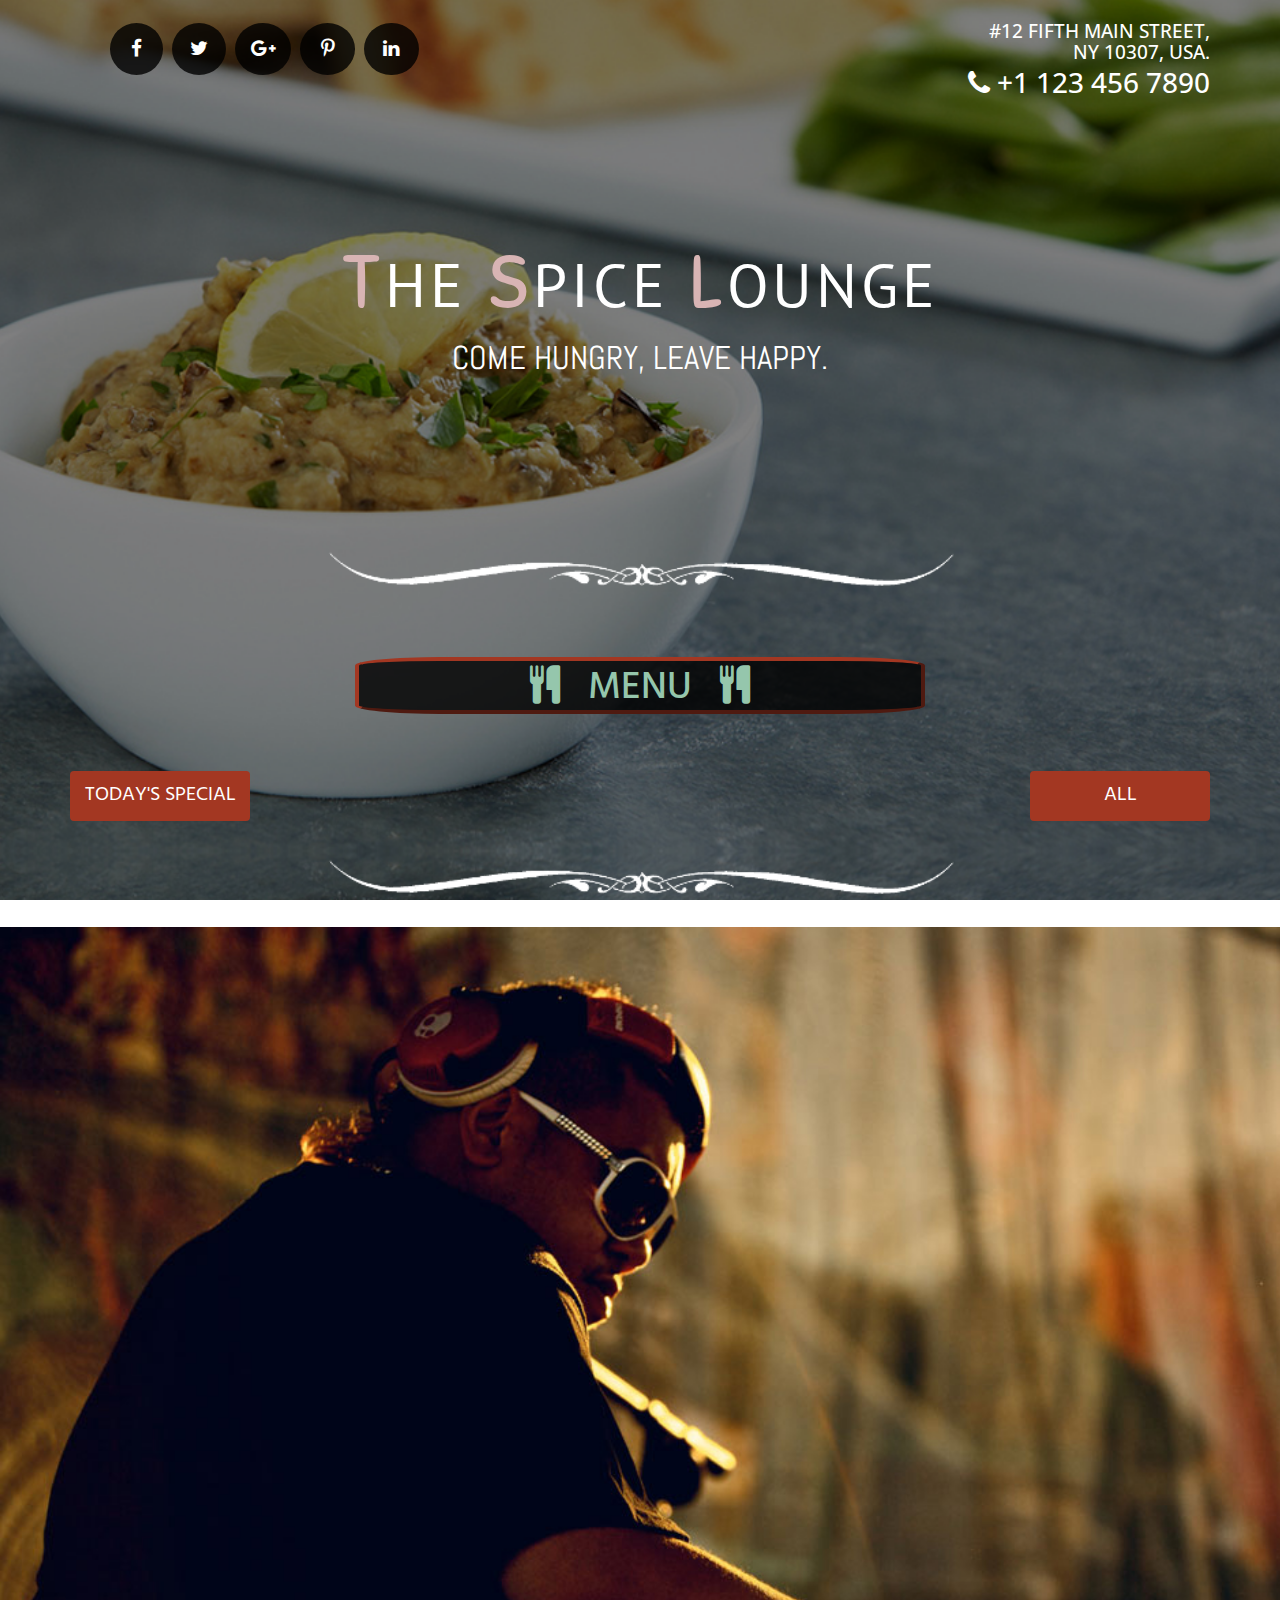
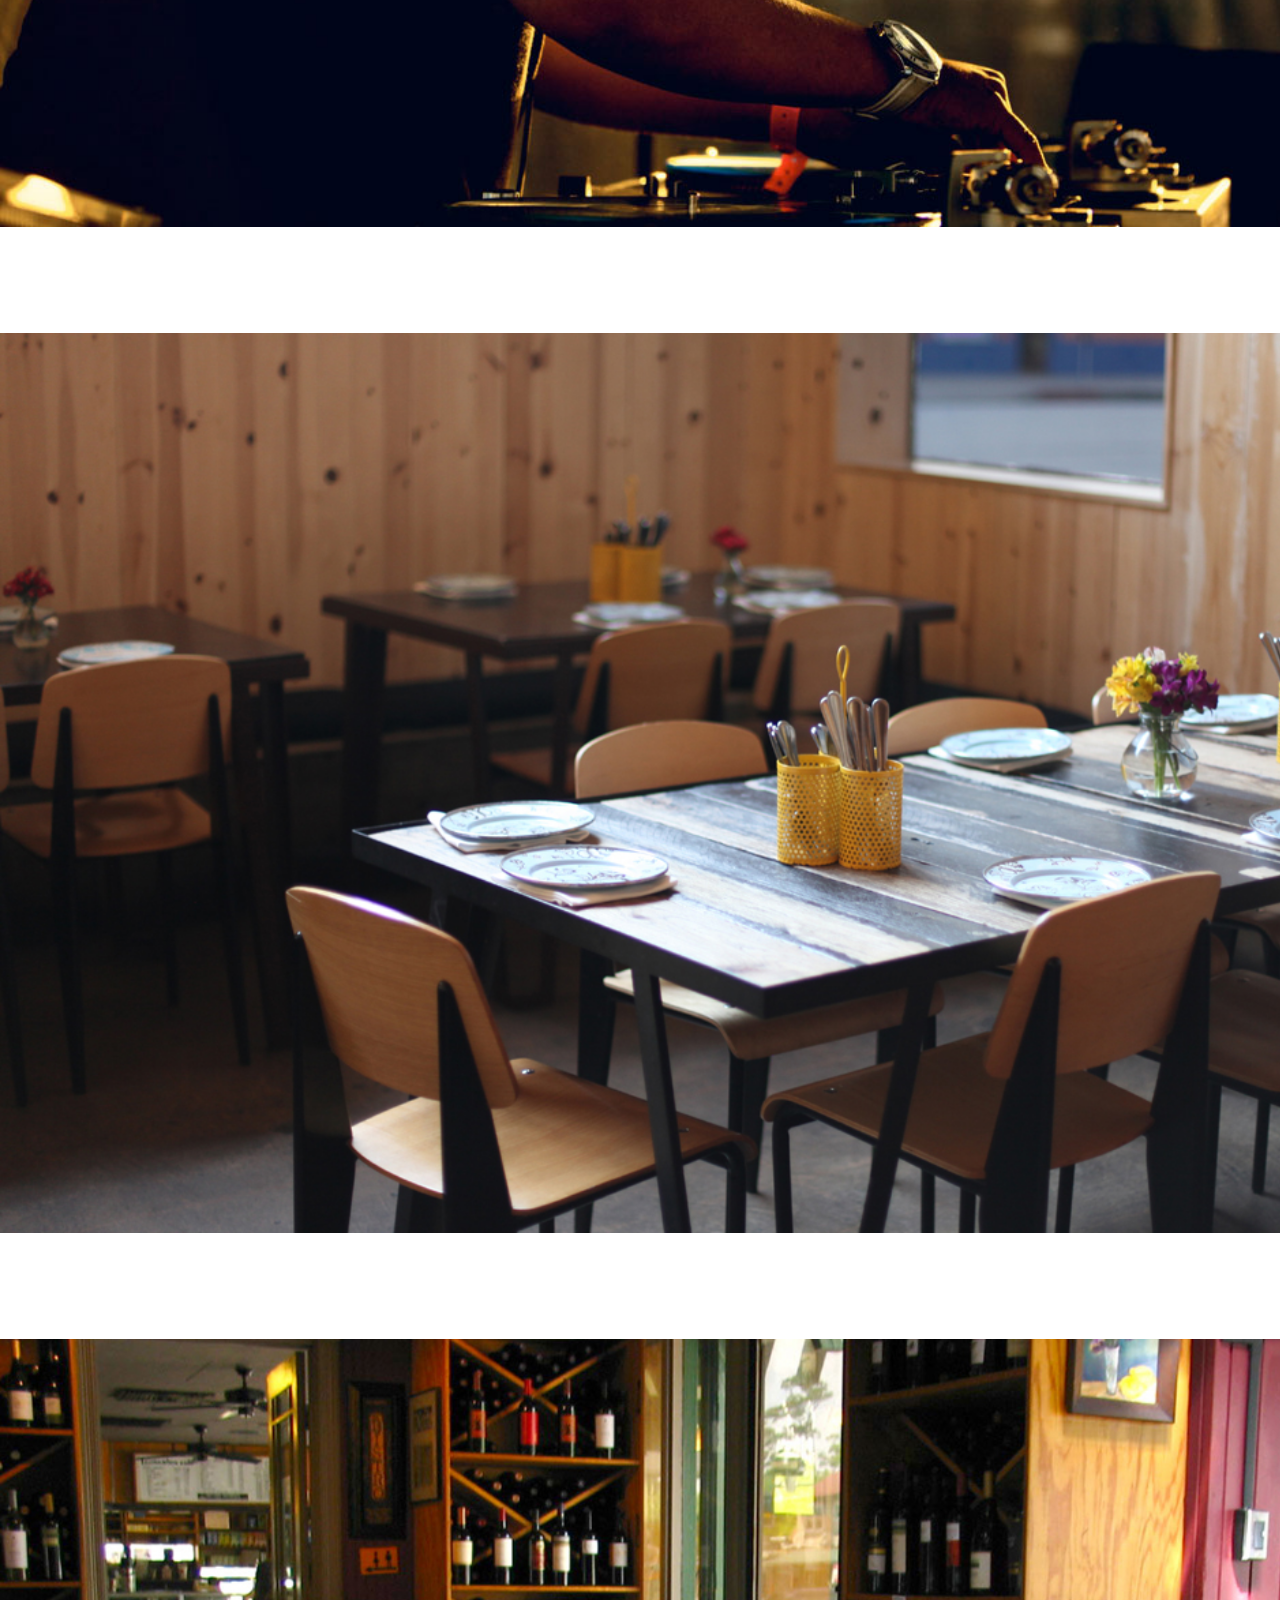
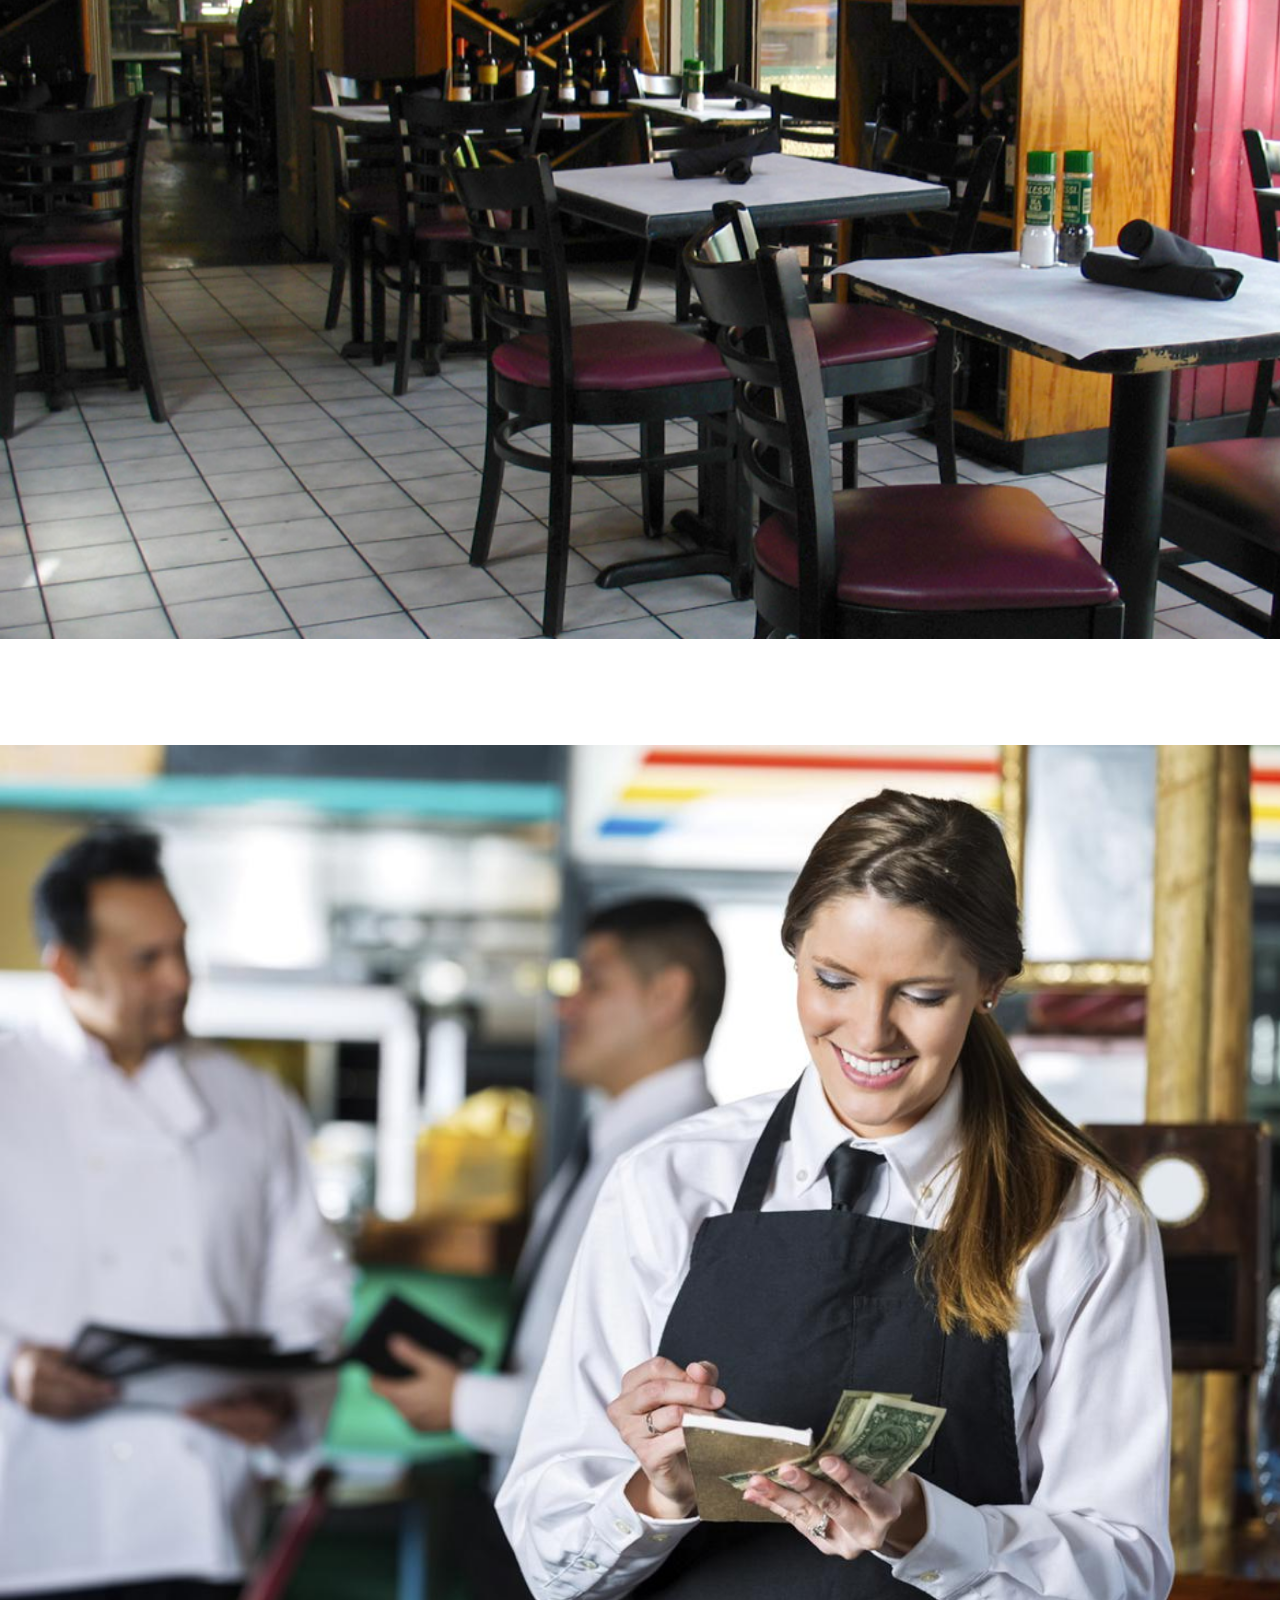
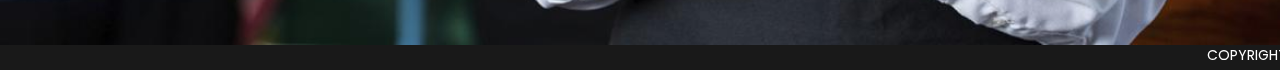
==== index.html @ 12ce43e0 "Final commit" ====
<!DOCTYPE html>
<html lang="en">
  <head>
    <meta charset="utf-8" />
    <meta http-equiv="X-UA-Compatible" content="IE=edge" />
    <meta name="viewport" content="width=device-width, initial-scale=1" />
    <!-- The above 3 meta tags *must* come first in the head; any other head content must come *after* these tags -->
    <title>The Spice Lounge</title>
    <link rel="icon" href="img/chili.png" />

    <!-- Bootstrap -->
    <link href="css/bootstrap.min.css" rel="stylesheet" />

    <link rel="stylesheet" href="css/animate.css" />

    <link
      rel="stylesheet"
      type="text/css"
      href="https://stackpath.bootstrapcdn.com/font-awesome/4.7.0/css/font-awesome.min.css"
    />

    <link rel="stylesheet" type="text/css" href="css/style.css" />

    <!-- HTML5 shim and Respond.js for IE8 support of HTML5 elements and media queries -->
    <!-- WARNING: Respond.js doesn't work if you view the page via file:// -->
    <!--[if lt IE 9]>
      <script src="https://oss.maxcdn.com/html5shiv/3.7.3/html5shiv.min.js"></script>
      <script src="https://oss.maxcdn.com/respond/1.4.2/respond.min.js"></script>
    <![endif]-->
  </head>
  <body>
    <div id="overlay">
      <div class="spinner"></div>
    </div>

    <section id="home">
      <div class="container">
        <div class="row">
          <div class="col-md-6 sl">
            <ul
              class="wow flipInY"
              data-wow-duration="2s"
              data-wow-delay="0.1s"
            >
              <li>
                <a href="" class="f"
                  ><i class="fa fa-facebook" aria-hidden="true"></i
                ></a>
              </li>
              <li>
                <a href="" class="f"
                  ><i class="fa fa-twitter" aria-hidden="true"></i
                ></a>
              </li>
              <li>
                <a href="" class="f"
                  ><i class="fa fa-google-plus" aria-hidden="true"></i
                ></a>
              </li>
              <li>
                <a href="" class="f"
                  ><i class="fa fa-pinterest-p" aria-hidden="true"></i
                ></a>
              </li>
              <li>
                <a href="" class="f"
                  ><i class="fa fa-linkedin" aria-hidden="true"></i
                ></a>
              </li>
            </ul>
          </div>
          <div
            class="col-md-6 text-right sr wow swing"
            data-wow-duration="2s"
            data-wow-delay="0s"
          >
            <h2>
              #12 FIFTH MAIN STREET,<br />
              NY 10307, USA.
            </h2>
            <h1>
              <i class="fa fa-phone" aria-hidden="true"></i>&nbsp;+1 123 456
              7890
            </h1>
          </div>
        </div>
        <div class="tit text-center">
          <h1
            class="wow pulse"
            data-wow-duration="3s"
            data-wow-delay="1s"
            data-wow-iteration="infinite"
          >
            <span>T</span>HE <span>S</span>PICE <span>L</span>OUNGE
          </h1>
          <h3
            class="wow slideInLeft"
            data-wow-duration="2s"
            data-wow-delay="0s"
          >
            COME HUNGRY, LEAVE HAPPY.
          </h3>
        </div>
      </div>

      <div class="nav1">
        <nav class="navbar navbar-default hidden-xs">
          <div class="container">
            <!-- Brand and toggle get grouped for better mobile display -->
            <div class="navbar-header">
              <button
                type="button"
                class="navbar-toggle collapsed"
                data-toggle="collapse"
                data-target="#bs-example-navbar-collapse-1"
                aria-expanded="false"
              >
                <span class="sr-only">Toggle navigation</span>
                <span class="icon-bar"></span>
                <span class="icon-bar"></span>
                <span class="icon-bar"></span>
              </button>
              <a class="navbar-brand" href="test.html"
                >THE <span>SPICE</span> LOUNGE</a
              >
            </div>

            <!-- Collect the nav links, forms, and other content for toggling -->
            <div
              class="collapse navbar-collapse"
              id="bs-example-navbar-collapse-1"
            >
              <ul class="nav navbar-nav navbar-right">
                <li>
                  <a href="#"><i class="fa fa-home" aria-hidden="true"></i></a>
                </li>
                <li><a href="#pb">Our Food</a></li>
                <li><a href="#events">News & Events</a></li>
                <li><a href="#private">Private Dining</a></li>
                <li><a href="#reserve">Reservation</a></li>
                <li><a href="./exhtml/tabout.html">About Us</a></li>
                <li><a href="#foot">Contact</a></li>
              </ul>
            </div>
            <!-- /.navbar-collapse -->
          </div>
          <!-- /.container-fluid -->
        </nav>
      </div>

      <div class="nav2">
        <nav class="navbar navbar-default hidden-md hidden-lg">
          <div class="container">
            <!-- Brand and toggle get grouped for better mobile display -->
            <div class="navbar-header">
              <a class="navbar-brand" href="#">THE <span>SPICE</span> LOUNGE</a>
            </div>

            <!-- Collect the nav links, forms, and other content for toggling -->
          </div>
          <!-- /.container-fluid -->
        </nav>
      </div>
    </section>

    <div id="pb">
      <img class="img-responsive" src="img/pagebreak.png" />
    </div>

    <section id="menu">
      <div class="container">
        <div class="title text-center">
          <h1>
            <i class="fa fa-cutlery" aria-hidden="true"></i>MENU<i
              class="fa fa-cutlery"
              aria-hidden="true"
            ></i>
          </h1>
        </div>
        <div class="row butto1 hidden-xs">
          <div class="col-md-6">
            <button
              class="btn to wow bounceIn"
              data-wow-duration="1s"
              data-wow-delay="0.3s"
            >
              TODAY'S SPECIAL
            </button>
          </div>
          <div class="col-md-6 text-right">
            <button
              class="btn all wow bounceIn"
              data-wow-duration="1s"
              data-wow-delay="0.5s"
            >
              ALL
            </button>
          </div>
        </div>
        <div class="row butto2 hidden-md hidden-lg">
          <div class="col-xs-6">
            <button class="btn to">TODAY'S SPECIAL</button>
          </div>
          <div class="col-xs-6 text-right">
            <button class="btn all">ALL</button>
          </div>
        </div>
        <div class="today">
          <div class="container">
            <div class="row">
              <div class="col-md-6 col-xs-12">
                <h3>APPETIZERS</h3>
                <div class="conte">
                  <div class="container-fluid">
                    <div class="row">
                      <div class="col-md-2 col-xs-1">
                        <div class="redgolo text-center">$18</div>
                      </div>
                      <div class="col-md-10 col-xs-11">
                        <div class="te">
                          <h4>POT STICKERS (6)</h4>
                          <p>
                            (fried dumplings filled with ground pork and
                            vegetables)
                          </p>
                        </div>
                      </div>
                      <div class="col-md-2 col-xs-1">
                        <div class="redgolo text-center">$20</div>
                      </div>
                      <div class="col-md-10 col-xs-11">
                        <div class="te">
                          <h4>SATAY</h4>
                          <p>
                            Choice of chicken or beef marinated in thai herbs
                            served with peanut sauce and cucumber salad.
                          </p>
                        </div>
                      </div>
                      <div class="col-md-2 col-xs-1">
                        <div class="redgolo text-center">$35</div>
                      </div>
                      <div class="col-md-10 col-xs-11">
                        <div class="te">
                          <h4>CURRY PUFF</h4>
                          <p>
                            Puff pastry stuffed with ground chicken, onion,
                            potatoes and curry powder with cucumber salad.
                          </p>
                        </div>
                      </div>
                    </div>
                  </div>
                </div>
              </div>
              <div class="col-md-6 col-xs-12">
                <h3>LUNCH & DINNER</h3>
                <div class="conte">
                  <div class="container-fluid">
                    <div class="row">
                      <div class="col-md-2 col-xs-1">
                        <div class="redgolo text-center">$18</div>
                      </div>
                      <div class="col-md-10 col-xs-11">
                        <div class="te">
                          <h4>TOM KHA GAI</h4>
                          <p>
                            Aromatic chicken soup rich with coconut milk and
                            flavored with galanga, kaffir lime leaves.
                          </p>
                        </div>
                      </div>
                      <div class="col-md-2 col-xs-1">
                        <div class="redgolo text-center">$25</div>
                      </div>
                      <div class="col-md-10 col-xs-11">
                        <div class="te">
                          <h4>STEAMED DUMPLING</h4>
                          <p>
                            Stuffed with shrimp, crabmeat, chicken, shitake
                            mushroom served with spicy soy sauce.
                          </p>
                        </div>
                      </div>
                      <div class="col-md-2 col-xs-1">
                        <div class="redgolo text-center">$30</div>
                      </div>
                      <div class="col-md-10 col-xs-11">
                        <div class="te">
                          <h4>SMOKED MAPLE</h4>
                          <p>
                            Two poached eggs, tomato sauce and three strips
                            bacon.
                          </p>
                        </div>
                      </div>
                    </div>
                  </div>
                </div>
              </div>
            </div>
          </div>
        </div>
        <div class="main">
          <div class="container">
            <div class="row">
              <div class="col-md-3 col-xs-6">
                <div class="box">
                  <img src="img/spring.jpg" class="img-circle" />
                  <h4>SPRING ROLL</h4>
                  <h5 class="text-right">$ 6.0</h5>
                  <p>
                    Crispy fried rolls stuffed with shrimp and glass noodles.
                  </p>
                </div>
              </div>
              <div class="col-md-3 col-xs-6">
                <div class="box">
                  <img src="img/satay.jpg" class="img-circle" />
                  <h4>SATAY</h4>
                  <h5 class="text-right">$ 7.0</h5>
                  <p>
                    Choice of chicken, beef or pork marinated in thai herbs.
                  </p>
                </div>
              </div>
              <div class="col-md-3 col-xs-6">
                <div class="box">
                  <img src="img/pork.jpg" class="img-circle" />
                  <h4>PORK LOIN</h4>
                  <h5 class="text-right">$ 12.0</h5>
                  <p>Roasted pork, Swiss chard, Ramps and Wheat spaetzle.</p>
                </div>
              </div>
              <div class="col-md-3 col-xs-6">
                <div class="box">
                  <img src="img/curry.jpg" class="img-circle" />
                  <h4>CURRY PUFF</h4>
                  <h5 class="text-right">$ 10.0</h5>
                  <p>Puff pastry stuffed with ground chicken cucumber salad.</p>
                </div>
              </div>
              <div class="col-md-3 col-xs-6">
                <div class="box">
                  <img src="img/devil.jpg" class="img-circle" />
                  <h4>DEVIL'S CAKE</h4>
                  <h5 class="text-right">$ 9.0</h5>
                  <p>
                    Chocolate, Black Cardamom, Condensed Milk, Banana Ice Cream.
                  </p>
                </div>
              </div>
              <div class="col-md-3 col-xs-6">
                <div class="box">
                  <img src="img/veg.jpg" class="img-circle" />
                  <h4>VEGGIE FRITTATA</h4>
                  <h5 class="text-right">$ 4.0</h5>
                  <p>
                    Asparagus, fresh thyme, baked in a cast iron skillet with
                    smoke.
                  </p>
                </div>
              </div>
              <div class="col-md-3 col-xs-6">
                <div class="box">
                  <img src="img/chili.jpg" class="img-circle" />
                  <h4>CHILEAN SEA BASS</h4>
                  <h5 class="text-right">$ 7.5</h5>
                  <p>Served with chimichurri sauce, lemon zest and butter.</p>
                </div>
              </div>
              <div class="col-md-3 col-xs-6">
                <div class="box">
                  <img src="img/key.jpg" class="img-circle" />
                  <h4>KEY LIME PIE</h4>
                  <h5 class="text-right">$ 6.0</h5>
                  <p>Creamy coconut custard, lime zest, Myers’s Rum sauce.</p>
                </div>
              </div>
              <div class="col-md-3 col-xs-6">
                <div class="box">
                  <img src="img/spring.jpg" class="img-circle" />
                  <h4>SPRING ROLL</h4>
                  <h5 class="text-right">$ 6.0</h5>
                  <p>
                    Crispy fried rolls stuffed with shrimp and glass noodles.
                  </p>
                </div>
              </div>
              <div class="col-md-3 col-xs-6">
                <div class="box">
                  <img src="img/satay.jpg" class="img-circle" />
                  <h4>SATAY</h4>
                  <h5 class="text-right">$ 7.0</h5>
                  <p>
                    Choice of chicken, beef or pork marinated in thai herbs.
                  </p>
                </div>
              </div>
              <div class="col-md-3 col-xs-6">
                <div class="box">
                  <img src="img/pork.jpg" class="img-circle" />
                  <h4>PORK LOIN</h4>
                  <h5 class="text-right">$ 12.0</h5>
                  <p>Roasted pork, Swiss chard, Ramps and Wheat spaetzle.</p>
                </div>
              </div>
              <div class="col-md-3 col-xs-6">
                <div class="box">
                  <img src="img/curry.jpg" class="img-circle" />
                  <h4>CURRY PUFF</h4>
                  <h5 class="text-right">$ 10.0</h5>
                  <p>Puff pastry stuffed with ground chicken cucumber salad.</p>
                </div>
              </div>
              <div class="col-md-3 col-xs-6">
                <div class="box">
                  <img src="img/devil.jpg" class="img-circle" />
                  <h4>DEVIL'S CAKE</h4>
                  <h5 class="text-right">$ 9.0</h5>
                  <p>
                    Chocolate, Black Cardamom, Condensed Milk, Banana Ice Cream.
                  </p>
                </div>
              </div>
              <div class="col-md-3 col-xs-6">
                <div class="box">
                  <img src="img/veg.jpg" class="img-circle" />
                  <h4>VEGGIE FRITTATA</h4>
                  <h5 class="text-right">$ 4.0</h5>
                  <p>
                    Asparagus, fresh thyme, baked in a cast iron skillet with
                    smoke.
                  </p>
                </div>
              </div>
              <div class="col-md-3 col-xs-6">
                <div class="box">
                  <img src="img/chili.jpg" class="img-circle" />
                  <h4>CHILEAN SEA BASS</h4>
                  <h5 class="text-right">$ 7.5</h5>
                  <p>Served with chimichurri sauce, lemon zest and butter.</p>
                </div>
              </div>
              <div class="col-md-3 col-xs-6">
                <div class="box">
                  <img src="img/key.jpg" class="img-circle" />
                  <h4>KEY LIME PIE</h4>
                  <h5 class="text-right">$ 6.0</h5>
                  <p>Creamy coconut custard, lime zest, Myers’s Rum sauce.</p>
                </div>
              </div>
            </div>
          </div>
        </div>
      </div>
    </section>

    <div id="pb1">
      <img class="img-responsive" src="img/pagebreak.png" />
    </div>

    <section id="events" class="hidden-xs">
      <div class="lrt wow fadeIn" data-wow-duration="2s" data-wow-delay="0s">
        <div class="lrt_cont">
          <h1
            class="wow fadeInLeft"
            data-wow-duration="2s"
            data-wow-delay="0.5s"
          >
            NEWS & EVENTS
          </h1>
          <div class="col-md-4">
            <div class="title">FEB 1 2014</div>
            <h5>8.00 pm - 11.00 pm</h5>
          </div>
          <div class="col-md-8">
            <div class="title">
              FOOD AND WINE "BEST NEW CHEF" DINNER SERIES.
            </div>
            <p>
              Donec venenatis felis ut est auctor tempor. Donec quis bibendum
              lorem, quis varius orci. Sed id urna ac metus porta hendrerit.s
            </p>
          </div>
          <div class="col-md-4">
            <div class="title">FEB 1 2014</div>
            <h5>9.00 pm - 11.00 pm</h5>
          </div>
          <div class="col-md-8">
            <div class="title">DJ ROBERT ROY SPINNING THE BEST DANCE MUSIC</div>
            <p>
              Donec venenatis felis ut est auctor tempor. Donec quis bibendum
              lorem, quis varius orci. Sed id urna ac metus porta hendrerit.
            </p>
          </div>
          <div class="col-md-4">
            <div class="title">FEB 1 2014</div>
            <h5>7.00 pm - 10.00 pm</h5>
          </div>
          <div class="col-md-8">
            <div class="title">
              FOOD AND WINE "BEST NEW CHEF" DINNER SERIES.
            </div>
            <p>
              Phasellus eget enim dapibus, aliquet leo nec, convallis tellus.
              Class aptent taciti sociosqu ad litora torquent per conubia
              nostra, per inceptos himenaeos.
            </p>
            <p>
              Phasellus eget vulputate ipsum. Aliquam tincidunt et lacus non
              ultrices. Mauris lobortismetus, quis vestibulum libero tincidunt
              sed.
            </p>
          </div>
          <div class="col-md-4">
            <div class="title">FEB 1 2014</div>
            <h5>9.00 pm - 11.00 pm</h5>
          </div>
          <div class="col-md-8">
            <div class="title">DJ ROBERT ROY SPINNING THE BEST DANCE MUSIC</div>
            <p>
              Donec venenatis felis ut est auctor tempor. Donec quis bibendum
              lorem, quis varius orci. Sed id urna ac metus porta hendrerit.
            </p>
          </div>
          <div class="col-md-4">
            <div class="title">FEB 1 2014</div>
            <h5>9.00 pm - 11.00 pm</h5>
          </div>
          <div class="col-md-8">
            <div class="title">DJ ROBERT ROY SPINNING THE BEST DANCE MUSIC</div>
            <p>
              Donec venenatis felis ut est auctor tempor. Donec quis bibendum
              lorem, quis varius orci. Sed id urna ac metus porta hendrerit.
            </p>
          </div>
        </div>
      </div>
    </section>

    <section id="events1" class="hidden-md hidden-lg">
      <div class="lrt wow fadeIn" data-wow-duration="2s" data-wow-delay="0s">
        <div class="lrt_cont">
          <h1
            class="wow fadeInLeft"
            data-wow-duration="2s"
            data-wow-delay="0.5s"
          >
            NEWS & EVENTS
          </h1>
          <div class="col-md-4">
            <div class="title">FEB 1 2014</div>
            <h5>8.00 pm - 11.00 pm</h5>
          </div>
          <div class="col-md-8">
            <div class="title">
              FOOD AND WINE "BEST NEW CHEF" DINNER SERIES.
            </div>
            <p>
              Donec venenatis felis ut est auctor tempor. Donec quis bibendum
              lorem, quis varius orci. Sed id urna ac metus porta hendrerit.s
            </p>
          </div>
          <div class="col-md-4">
            <div class="title">FEB 1 2014</div>
            <h5>9.00 pm - 11.00 pm</h5>
          </div>
          <div class="col-md-8">
            <div class="title">DJ ROBERT ROY SPINNING THE BEST DANCE MUSIC</div>
            <p>
              Donec venenatis felis ut est auctor tempor. Donec quis bibendum
              lorem, quis varius orci. Sed id urna ac metus porta hendrerit.
            </p>
          </div>
          <div class="col-md-4">
            <div class="title">FEB 1 2014</div>
            <h5>7.00 pm - 10.00 pm</h5>
          </div>
          <div class="col-md-8">
            <div class="title">
              FOOD AND WINE "BEST NEW CHEF" DINNER SERIES.
            </div>
            <p>
              Phasellus eget enim dapibus, aliquet leo nec, convallis tellus.
              Class aptent taciti sociosqu ad litora torquent per conubia
              nostra, per inceptos himenaeos.
            </p>
            <p>
              Phasellus eget vulputate ipsum. Aliquam tincidunt et lacus non
              ultrices. Mauris lobortismetus, quis vestibulum libero tincidunt
              sed.
            </p>
          </div>
          <div class="col-md-4">
            <div class="title">FEB 1 2014</div>
            <h5>9.00 pm - 11.00 pm</h5>
          </div>
          <div class="col-md-8">
            <div class="title">DJ ROBERT ROY SPINNING THE BEST DANCE MUSIC</div>
            <p>
              Donec venenatis felis ut est auctor tempor. Donec quis bibendum
              lorem, quis varius orci. Sed id urna ac metus porta hendrerit.
            </p>
          </div>
          <div class="col-md-4">
            <div class="title">FEB 1 2014</div>
            <h5>9.00 pm - 11.00 pm</h5>
          </div>
          <div class="col-md-8">
            <div class="title">DJ ROBERT ROY SPINNING THE BEST DANCE MUSIC</div>
            <p>
              Donec venenatis felis ut est auctor tempor. Donec quis bibendum
              lorem, quis varius orci. Sed id urna ac metus porta hendrerit.
            </p>
          </div>
        </div>
      </div>
    </section>

    <div id="pb1">
      <img class="img-responsive" src="img/pagebreak.png" />
    </div>

    <section id="private" class="hidden-xs">
      <div class="lrt wow fadeIn" data-wow-duration="2s" data-wow-delay="0s">
        <div class="lrt_cont">
          <h1
            class="wow fadeInLeft"
            data-wow-duration="2s"
            data-wow-delay="0.5s"
          >
            PRIVATE DINING
          </h1>
          <p class="wow bounceIn" data-wow-duration="2s" data-wow-delay="1s">
            Each Phil Stefani Signature Restaurants offers private Chicago
            dining experience. Our staff has a wealth of involvement in
            customizing all types of events.
          </p>
          <div
            class="title wow bounceIn"
            data-wow-duration="2s"
            data-wow-delay="1.5s"
          >
            CORPORATE EVENTS
          </div>
          <p class="wow bounceIn" data-wow-duration="2s" data-wow-delay="2s">
            Ut labore et dolore magna aliqua. ut enim ad consequatur quis
            nostrud exercitation ullamco. consectetur adi pisi cing elit.
          </p>
          <ul class="wow fadeIn" data-wow-duration="2s" data-wow-delay="2.5s">
            <li>
              <i class="fa fa-check" aria-hidden="true"></i>&nbsp;Company
              Picnics
            </li>
            <li>
              <i class="fa fa-check" aria-hidden="true"></i>&nbsp;Company
              Lunches/Dinners
            </li>
            <li>
              <i class="fa fa-check" aria-hidden="true"></i>&nbsp;Holiday
              Parties
            </li>
            <li>
              <i class="fa fa-check" aria-hidden="true"></i>&nbsp;Corporate
              Catering
            </li>
          </ul>
          <div
            class="title wow bounceIn"
            data-wow-duration="2s"
            data-wow-delay="3s"
          >
            WEDDINGS & PRIVATE PARTIES
          </div>
          <p class="wow bounceIn" data-wow-duration="2s" data-wow-delay="3.5s">
            Exercitationem ut labore et dolore magna aliqua. lorem ipsum dolor
            sit amet, consectetur adi pisi cing elit.
          </p>
          <ul>
            <li>
              <i class="fa fa-check" aria-hidden="true"></i>&nbsp;Birthdays
            </li>
            <li>
              <i class="fa fa-check" aria-hidden="true"></i>&nbsp;Anniversaries
            </li>
            <li>
              <i class="fa fa-check" aria-hidden="true"></i>&nbsp;Wedding
              Receptions
            </li>
            <li>
              <i class="fa fa-check" aria-hidden="true"></i>&nbsp;Wedding Day
            </li>
          </ul>
          <div class="butter hidden-xs">
            <button class="btn">REQUEST A FREE CONSULTANT</button>
          </div>
        </div>
      </div>
    </section>

    <section id="private1" class="hidden-md hidden-lg">
      <div class="lrt wow fadeIn" data-wow-duration="2s" data-wow-delay="0s">
        <div class="lrt_cont">
          <h1
            class="wow fadeInLeft"
            data-wow-duration="2s"
            data-wow-delay="0.5s"
          >
            PRIVATE DINING
          </h1>
          <p class="wow bounceIn" data-wow-duration="2s" data-wow-delay="1s">
            Each Phil Stefani Signature Restaurants offers private Chicago
            dining experience. Our staff has a wealth of involvement in
            customizing all types of events.
          </p>
          <div
            class="title wow bounceIn"
            data-wow-duration="2s"
            data-wow-delay="1.5s"
          >
            CORPORATE EVENTS
          </div>
          <p class="wow bounceIn" data-wow-duration="2s" data-wow-delay="2s">
            Ut labore et dolore magna aliqua. ut enim ad consequatur quis
            nostrud exercitation ullamco. consectetur adi pisi cing elit.
          </p>
          <ul class="wow fadeIn" data-wow-duration="2s" data-wow-delay="2.5s">
            <li>
              <i class="fa fa-check" aria-hidden="true"></i>&nbsp;Company
              Picnics
            </li>
            <li>
              <i class="fa fa-check" aria-hidden="true"></i>&nbsp;Company
              Lunches/Dinners
            </li>
            <li>
              <i class="fa fa-check" aria-hidden="true"></i>&nbsp;Holiday
              Parties
            </li>
            <li>
              <i class="fa fa-check" aria-hidden="true"></i>&nbsp;Corporate
              Catering
            </li>
          </ul>
          <div
            class="title wow bounceIn"
            data-wow-duration="2s"
            data-wow-delay="3s"
          >
            WEDDINGS & PRIVATE PARTIES
          </div>
          <p class="wow bounceIn" data-wow-duration="2s" data-wow-delay="3.5s">
            Exercitationem ut labore et dolore magna aliqua. lorem ipsum dolor
            sit amet, consectetur adi pisi cing elit.
          </p>
          <ul>
            <li>
              <i class="fa fa-check" aria-hidden="true"></i>&nbsp;Birthdays
            </li>
            <li>
              <i class="fa fa-check" aria-hidden="true"></i>&nbsp;Anniversaries
            </li>
            <li>
              <i class="fa fa-check" aria-hidden="true"></i>&nbsp;Wedding
              Receptions
            </li>
            <li>
              <i class="fa fa-check" aria-hidden="true"></i>&nbsp;Wedding Day
            </li>
          </ul>
          <div class="butter hidden-xs">
            <button class="btn">REQUEST A FREE CONSULTANT</button>
          </div>
        </div>
      </div>
    </section>

    <div id="pb1">
      <img class="img-responsive" src="img/pagebreak.png" />
    </div>

    <section id="reserve" class="hidden-xs">
      <div class="lrt wow fadeIn" data-wow-duration="2s" data-wow-delay="0s">
        <div class="lrt_cont">
          <h1
            class="wow fadeInLeft"
            data-wow-duration="2s"
            data-wow-delay="0.5s"
          >
            RESERVATION
          </h1>
          <p class="wow bounceIn" data-wow-duration="2s" data-wow-delay="1s">
            You can make a reservation by filling out the form below, Please
            note that reservations are only confirmed once we check
            availability.
          </p>
          <div
            class="title wow fadeIn"
            data-wow-duration="2s"
            data-wow-delay="1.5s"
          >
            PICK YOUR DATE & TIME
          </div>
          <div
            class="input-group date form_datetime wow fadeIn"
            data-wow-duration="2s"
            data-wow-delay="2s"
            data-date=""
            data-date-format="dd MM yyyy - HH:ii p"
            data-link-field="dtp_input1"
          >
            <input name="dt" type="text" value="" readonly="" />
            <span class="input-group-addon"
              ><a href=""><i class="fa fa-th" aria-hidden="true"></i></a>
            </span>
            <span class="input-group-addon"
              ><a href=""><i class="fa fa-times" aria-hidden="true"></i></a
            ></span>
          </div>
          <div
            class="title wow fadeIn"
            data-wow-duration="2s"
            data-wow-delay="2.5s"
          >
            RESERVATION DETAILS
          </div>

          <div class="form1">
            <form
              class="title wow fadeIn"
              data-wow-duration="2s"
              data-wow-delay="3s"
            >
              <input type="text" name="" placeholder="* Name :" /><br />
              <input type="text" name="" placeholder="* Email :" /><br />
              <input type="text" name="" placeholder="* Phone :" /><br />
              <textarea placeholder="* Message :"></textarea>
            </form>
          </div>
          <button class="btn">BOOK A TABLE</button>
        </div>
      </div>
    </section>

    <section id="reserve1" class="hidden-md hidden-lg">
      <div class="lrt wow fadeIn" data-wow-duration="2s" data-wow-delay="0s">
        <div class="lrt_cont">
          <h1
            class="wow fadeInLeft"
            data-wow-duration="2s"
            data-wow-delay="0.5s"
          >
            RESERVATION
          </h1>
          <p class="wow bounceIn" data-wow-duration="2s" data-wow-delay="1s">
            You can make a reservation by filling out the form below, Please
            note that reservations are only confirmed once we check
            availability.
          </p>
          <div
            class="title wow fadeIn"
            data-wow-duration="2s"
            data-wow-delay="1.5s"
          >
            PICK YOUR DATE & TIME
          </div>
          <div
            class="input-group date form_datetime wow fadeIn"
            data-wow-duration="2s"
            data-wow-delay="2s"
            data-date=""
            data-date-format="dd MM yyyy - HH:ii p"
            data-link-field="dtp_input1"
          >
            <input name="dt" type="text" value="" readonly="" />
            <span class="input-group-addon"
              ><a href=""><i class="fa fa-th" aria-hidden="true"></i></a>
            </span>
            <span class="input-group-addon"
              ><a href=""><i class="fa fa-times" aria-hidden="true"></i></a
            ></span>
          </div>
          <div
            class="title wow fadeIn"
            data-wow-duration="2s"
            data-wow-delay="2.5s"
          >
            RESERVATION DETAILS
          </div>

          <div class="form1">
            <form
              class="title wow fadeIn"
              data-wow-duration="2s"
              data-wow-delay="3s"
            >
              <input type="text" name="" placeholder="* Name :" /><br />
              <input type="text" name="" placeholder="* Email :" /><br />
              <input type="text" name="" placeholder="* Phone :" /><br />
              <textarea placeholder="* Message :"></textarea>
            </form>
          </div>
          <button class="btn">BOOK A TABLE</button>
        </div>
      </div>
    </section>

    <div id="pb1">
      <img class="img-responsive" src="img/pagebreak.png" />
    </div>

    <section id="contact" class="hidden-xs">
      <div class="lrt wow fadeIn" data-wow-duration="2s" data-wow-delay="0s">
        <div class="lrt_cont">
          <h1
            class="wow fadeInLeft"
            data-wow-duration="2s"
            data-wow-delay="0.5s"
          >
            CONTACT US
          </h1>
          <p class="wow bounceIn" data-wow-duration="2s" data-wow-delay="1s">
            Some of our locations, 20 years Exp in food Industries, David jacob
            is a chef and the host.
          </p>
          <div
            class="col-md-6 wow fadeIn"
            data-wow-duration="2s"
            data-wow-delay="1.5s"
          >
            <div class="title1">
              <i class="fa fa-map-marker" aria-hidden="true"></i> NEW YORK
            </div>
            <div class="title2">
              #12 FIFTH MAIN STREET<br />
              NY 10307, USA
            </div>
            <div class="title3">
              <i class="fa fa-phone" aria-hidden="true"></i> +1 123 456 7890
            </div>
            <div class="title3">
              <i class="fa fa-fax" aria-hidden="true"></i> +1 123 456 7890
            </div>
            <div class="title4">
              On-Site catering is no longer available. We offer carry-out in
              this location.
            </div>
            <div class="title1">
              <i class="fa fa-map-marker" aria-hidden="true"></i> NEW JERSEY
            </div>
            <div class="title2">
              #12 FIFTH MAIN STREET<br />
              NY 10307, USA
            </div>
            <div class="title3">
              <i class="fa fa-phone" aria-hidden="true"></i> +1 123 456 7890
            </div>
            <div class="title3">
              <i class="fa fa-fax" aria-hidden="true"></i> +1 123 456 7890
            </div>
            <div class="title4">
              On-Site catering is no longer available. We offer carry-out in
              this location.
            </div>
            <div class="title1">
              <i class="fa fa-map-marker" aria-hidden="true"></i> BALTIMORE
            </div>
            <div class="title2">
              #12 FIFTH MAIN STREET<br />
              NY 10307, USA
            </div>
            <div class="title3">
              <i class="fa fa-phone" aria-hidden="true"></i> +1 123 456 7890
            </div>
            <div class="title3">
              <i class="fa fa-fax" aria-hidden="true"></i> +1 123 456 7890
            </div>
            <div class="title4">
              On-Site catering is no longer available. We offer carry-out in
              this location.
            </div>
          </div>
          <div class="col-md-6">
            <button
              class="btn b1 wow bounceIn"
              data-wow-duration="2s"
              data-wow-delay="2s"
            >
              GOOGLE MAPS</button
            ><br />
            <button
              class="btn b2 wow bounceIn"
              data-wow-duration="2s"
              data-wow-delay="2.5s"
            >
              BOOK A TABLE
            </button>
            <button
              class="btn b1 wow bounceIn"
              data-wow-duration="2s"
              data-wow-delay="3s"
            >
              GOOGLE MAPS</button
            ><br />
            <button
              class="btn b2 wow bounceIn"
              data-wow-duration="2s"
              data-wow-delay="3.5s"
            >
              BOOK A TABLE
            </button>
            <button class="btn b1">GOOGLE MAPS</button><br />
            <button class="btn b2">BOOK A TABLE</button>
          </div>
        </div>
      </div>
    </section>

    <section id="contact1" class="hidden-md hidden-lg">
      <div class="lrt">
        <div class="lrt_cont">
          <h1>CONTACT US</h1>
          <p>
            Some of our locations, 20 years Exp in food Industries, David jacob
            is a chef and the host.
          </p>
          <div class="col-md-6">
            <div class="title1">
              <i class="fa fa-map-marker" aria-hidden="true"></i> NEW YORK
            </div>
            <div class="title2">
              #12 FIFTH MAIN STREET<br />
              NY 10307, USA
            </div>
            <div class="title3">
              <i class="fa fa-phone" aria-hidden="true"></i> +1 123 456 7890
            </div>
            <div class="title3">
              <i class="fa fa-fax" aria-hidden="true"></i> +1 123 456 7890
            </div>
            <div class="title4">
              On-Site catering is no longer available. We offer carry-out in
              this location.
            </div>
            <div class="title1">
              <i class="fa fa-map-marker" aria-hidden="true"></i> NEW JERSEY
            </div>
            <div class="title2">
              #12 FIFTH MAIN STREET<br />
              NY 10307, USA
            </div>
            <div class="title3">
              <i class="fa fa-phone" aria-hidden="true"></i> +1 123 456 7890
            </div>
            <div class="title3">
              <i class="fa fa-fax" aria-hidden="true"></i> +1 123 456 7890
            </div>
            <div class="title4">
              On-Site catering is no longer available. We offer carry-out in
              this location.
            </div>
            <div class="title1">
              <i class="fa fa-map-marker" aria-hidden="true"></i> BALTIMORE
            </div>
            <div class="title2">
              #12 FIFTH MAIN STREET<br />
              NY 10307, USA
            </div>
            <div class="title3">
              <i class="fa fa-phone" aria-hidden="true"></i> +1 123 456 7890
            </div>
            <div class="title3">
              <i class="fa fa-fax" aria-hidden="true"></i> +1 123 456 7890
            </div>
            <div class="title4">
              On-Site catering is no longer available. We offer carry-out in
              this location.
            </div>
          </div>
        </div>
      </div>
    </section>

    <footer id="foot">
      <marquee>COPYRIGHTS © THE SPICE LOUNGE 2019.</marquee>
    </footer>

    <!-- jQuery (necessary for Bootstrap's JavaScript plugins) -->
    <script src="https://ajax.googleapis.com/ajax/libs/jquery/1.12.4/jquery.min.js"></script>
    <!-- Include all compiled plugins (below), or include individual files as needed -->
    <script src="js/bootstrap.min.js"></script>
    <script type="text/javascript">
      var j11 = $.noConflict(true);
    </script>
    <script type="text/javascript">
      j11(document).ready(function () {
        if (!$.browser.webkit) {
          j11(".wrapper").html("<p>Sorry! Non webkit users. :(</p>");
        }
      });
    </script>

    <script src="https://ajax.googleapis.com/ajax/libs/jquery/3.4.1/jquery.min.js"></script>
    <script type="text/javascript">
      var j34 = $.noConflict(true);
    </script>
    <script type="text/javascript">
      j34(document).ready(function () {
        j34(".today").hide();
        j34(".main").hide();
      });
      j34(document).ready(function () {
        j34(".to").click(function () {
          j34(".today").toggle(600);
          j34(".main").hide(600);
        });
      });
      j34(document).ready(function () {
        j34(".all").click(function () {
          j34(".main").toggle(600);
          j34(".today").hide(600);
        });
      });
      j34(document).ready(function () {
        j34(".tor").click(function () {
          j34(".today").toggle(600);
          j34(".main").hide(600);
        });
      });
      j34(document).ready(function () {
        j34(".allr").click(function () {
          j34(".main").toggle(600);
          j34(".today").hide(600);
        });
      });
      j34(window).on("scroll", function () {
        if (j34(window).scrollTop() > 370) {
          j34(".navbar-default").show(700);
          j34(".navbar-default").addClass("stick");
        } else {
          j34(".navbar-default").hide(700);
          j34(".navbar-default").removeClass("stick");
        }
      });
      j34(document).ready(function () {
        j34(".navbar-default").hide();
      });
    </script>
    <script src="js/wow.min.js"></script>
    <script>
      new WOW().init();
    </script>
    <script type="text/javascript">
      var overlay = document.getElementById("overlay");

      window.addEventListener("load", function () {
        overlay.style.display = "none";
      });
    </script>
  </body>
</html>
---- css/style.css ----
@import url("https://fonts.googleapis.com/css?family=Arvo|Titillium+Web|Josefin+Sans|Source+Sans+Pro|Abel|Hind|Open+Sans|PT+Sans|Quicksand|Poppins|Sniglet|Abel&display=swap");
/* Transition */
/* Colors */
/*black*/
/*white*/
/*red*/
/*blackish*/
/*head*/
/*black transparent*/
/*white tranparent*/
/*button hover*/
/*fonts*/
/* border */
html {
  scroll-behavior: smooth;
}

body {
  background: url(../img/por.png);
  background-size: cover;
  background-repeat: no-repeat;
  background-attachment: fixed;
  background-position: center center;
}

.spinner {
  width: 140px;
  height: 140px;
  border: 2px solid #f3f3f3;
  border-top: 4px solid #f25a41;
  border-radius: 100%;
  position: absolute;
  top: 0;
  bottom: 0;
  left: 0;
  right: 0;
  margin: auto;
  animation: spin 1s infinite linear;
}

@keyframes spin {
  from {
    transform: rotate(0deg);
  }
  to {
    transform: rotate(360deg);
  }
}
#overlay {
  height: 100%;
  width: 100%;
  background: rgba(0, 0, 0, 0.9);
  position: fixed;
  left: 0;
  top: 0;
  z-index: 123;
}

#home .sl {
  padding-top: 3%;
}
#home .sl ul {
  list-style: none;
}
#home .sl ul li {
  display: inline;
}
#home .sl ul li a {
  background-color: rgba(0, 0, 0, 0.8);
  color: #fff;
  font-size: 1.5vw;
  border-radius: 50%;
  transition: 0.2s;
  margin-right: 1%;
}
#home .sl ul li:first-child a {
  padding: 3% 4.1%;
}
#home .sl ul li:first-child a:hover {
  background-color: #3b5998;
}
#home .sl ul li:nth-child(2) a {
  padding: 3% 3.5%;
}
#home .sl ul li:nth-child(2) a:hover {
  background-color: #00acee;
}
#home .sl ul li:nth-child(3) a {
  padding: 3% 3%;
}
#home .sl ul li:nth-child(3) a:hover {
  background-color: #cc3333;
}
#home .sl ul li:nth-child(4) a {
  padding: 3% 4%;
}
#home .sl ul li:nth-child(4) a:hover {
  background-color: #c8232c;
}
#home .sl ul li:last-child a {
  padding: 3% 3.7%;
}
#home .sl ul li:last-child a:hover {
  background-color: #0077b5;
}
#home .sr {
  font-family: "Open Sans", sans-serif;
  color: #fff;
}
#home .sr h2 {
  font-size: 1.5vw;
}
#home .sr h1 {
  font-size: 2.2vw;
  margin-top: -1%;
}
#home .tit {
  padding-top: 10%;
  color: #fff;
}
#home .tit h1 {
  font-family: "PT Sans", sans-serif;
  letter-spacing: 0.3vw;
  font-size: 4.8vw;
}
#home .tit h1 span {
  color: #d8b4b4;
  font-size: 5.8vw;
  font-family: "Sniglet", cursive;
}
#home .tit h3 {
  font-family: "Abel", sans-serif;
  font-size: 2.6vw;
  margin-top: 1.5%;
  margin-bottom: 6.3%;
}
#home .nav1 .navbar-default {
  background-color: rgba(0, 0, 0, 0.9);
  border: 0px;
  margin-bottom: 2%;
  padding: 1.5% 0%;
}
#home .nav1 .navbar-default .navbar-brand {
  letter-spacing: -0.1vw;
  font-family: "Arvo", serif;
  font-size: 2.4vw;
  color: #fff;
}
#home .nav1 .navbar-default .navbar-brand span {
  color: #a33722;
}
#home .nav1 .navbar-default .navbar-collapse {
  font-size: 1.3vw;
  font-family: "Abel", sans-serif;
}
#home .nav1 .navbar-default .navbar-collapse a {
  color: #95c6ac;
}
#home .nav1 .navbar-default .navbar-collapse a:hover {
  color: #d1ffe8;
}
#home .nav2 .navbar-default {
  background-color: rgba(0, 0, 0, 0.9);
  border: 0px;
  margin-bottom: 2%;
  padding: 1% 0%;
}
#home .nav2 .navbar-default .navbar-brand {
  margin-left: 27%;
  letter-spacing: -0.1vw;
  font-family: "Arvo", serif;
  font-size: 4vw;
  color: #fff;
}
#home .nav2 .navbar-default .navbar-brand span {
  color: #a33722;
}

#pb {
  padding-top: 5%;
}

#menu {
  margin-top: 3%;
}
#menu .title {
  font-family: "Hind", sans-serif;
  padding-top: 0.3vw;
  margin: auto;
  border: 4px outset #a33722;
  width: 50%;
  border-radius: 15%;
  background: rgba(0, 0, 0, 0.8);
  color: #95c6ac;
}
#menu .title h1 {
  padding: 0px;
  margin: 0px;
  font-size: 3vw;
}
#menu .title i {
  margin: 0% 5%;
}
#menu .butto1 {
  padding-top: 5%;
}
#menu .butto1 button {
  padding-top: 5px;
  width: 180px;
  height: 50px;
  text-align: center;
  font-size: 20px;
  border: 0px;
}
#menu .butto1 button:hover {
  background-color: #d3a69d;
}
#menu .butto2 {
  padding-top: 5%;
}
#menu .butto2 button {
  padding-top: 5px;
  width: 30vw;
  height: 8vw;
  text-align: center;
  font-size: 3vw;
  border: 0px;
}
#menu .butto2 button:hover {
  background-color: #d3a69d;
}
#menu .today {
  border-radius: 1vw;
  font-family: "Josefin Sans", sans-serif;
  color: #fff;
  margin-top: 1%;
  background-color: rgba(0, 0, 0, 0.8);
}
#menu .today h3 {
  color: #8d8686;
  font-family: "Source Sans Pro", sans-serif;
  padding-bottom: 0.4%;
  font-size: 1.9vw;
  border-bottom: 1px dotted #a33722;
}
#menu .conte .redgolo {
  font-size: 1.5vw;
  padding: 1.7vw 0vw 1vw 0vw;
  background-color: #a33722;
  width: 5vw;
  height: 5vw;
  border-radius: 50%;
}
#menu .conte .te {
  padding-bottom: 1vw;
}
#menu .conte .te h4 {
  font-family: "Poppins", sans-serif;
  color: #e1d7d1;
  margin-top: 0px;
  font-size: 1.7vw;
}
#menu .conte .te p {
  margin-top: -0.5vw;
}
#menu .main {
  margin-left: -1%;
  margin-top: 3%;
}
#menu .main .box {
  margin-bottom: 5%;
  height: 90%;
  border-radius: 1vw 0vw 1vw 0vw;
  width: 100%;
  background-color: rgba(0, 0, 0, 0.8);
}
#menu .main .box img {
  border: 0.2vw solid #565351;
  margin: 3% 0% 0% 20%;
  width: 60%;
}
#menu .main .box h4 {
  font-family: "Poppins", sans-serif;
  letter-spacing: 0.01vw;
  font-size: 1.7vw;
  width: 80%;
  color: #e1d7d1;
  border-bottom: 1px dotted #a33722;
  margin-left: 10%;
}
#menu .main .box h5 {
  font-family: "Abel", sans-serif;
  font-size: 1.6vw;
  font-weight: bold;
  color: #a33722;
  margin-right: 10%;
}
#menu .main .box p {
  margin: 0% 6% 0% 10%;
  padding-bottom: 3%;
}

#events {
  background: url(../img/events.jpg);
}
#events .lrt {
  margin-left: 50%;
  padding: 8vw 0vw 5vw 1vw;
}
#events .lrt .lrt_cont p {
  margin: 5% 0% 9% 0%;
}

#events1 {
  background: url(../img/events.jpg);
}
#events1 .lrt {
  padding: 8vw 0vw 5vw 1vw;
}
#events1 .lrt .lrt_cont p {
  margin: 5% 0% 9% 0%;
}

.stick {
  padding: 0%;
  position: fixed;
  top: 0;
  left: 0;
  width: 100%;
  margin-top: 0px;
  margin-bottom: 100px;
  z-index: 30;
}

#private {
  background: url(../img/pd.jpg);
}
#private .lrt {
  padding: 8vw 0vw 5vw 3vw;
}
#private .lrt .lrt_cont p {
  margin: 5% 3% 7% 0%;
}
#private .lrt .lrt_cont ul {
  color: #8d8686;
  font-family: "Titillium Web", sans-serif;
  margin: -3% 0% 0% -6%;
  list-style: none;
}
#private .lrt .lrt_cont ul li {
  font-size: 1.3vw;
}
#private .lrt .lrt_cont ul li i {
  color: #a33722;
}
#private .lrt .lrt_cont .butter {
  margin-top: 3%;
}
#private .lrt .lrt_cont .butter button {
  height: 40px;
  width: 250px;
}
#private .lrt .lrt_cont .butter button:hover {
  background-color: #d3a69d;
}

#private1 {
  background: url(../img/pd.jpg);
}
#private1 .lrt {
  padding: 8vw 0vw 5vw 3vw;
}
#private1 .lrt .lrt_cont p {
  margin: 5% 3% 7% 0%;
}
#private1 .lrt .lrt_cont ul {
  color: #8d8686;
  font-family: "Titillium Web", sans-serif;
  margin: -3% 0% 0% -6%;
  list-style: none;
}
#private1 .lrt .lrt_cont ul li {
  font-size: 1.8vw;
}
#private1 .lrt .lrt_cont ul li i {
  color: #a33722;
}
#private1 .lrt .lrt_cont .butter {
  margin-top: 3%;
}
#private1 .lrt .lrt_cont .butter button {
  height: 40px;
  width: 250px;
}
#private1 .lrt .lrt_cont .butter button:hover {
  background-color: #d3a69d;
}

#reserve {
  background: url(../img/reserve.jpg);
}
#reserve .lrt {
  margin-left: 50%;
  padding: 8vw 0vw 5vw 3vw;
}
#reserve .lrt .lrt_cont p {
  margin: 5% 3% 7% 0%;
}
#reserve .lrt .lrt_cont .input-group {
  width: 60%;
  margin: 2% 0% 5% 0%;
}
#reserve .lrt .lrt_cont .input-group input {
  height: 48px;
  width: 100%;
  background: rgba(255, 255, 255, 0.1);
  border: 0px;
}
#reserve .lrt .lrt_cont .input-group span {
  background: rgba(255, 255, 255, 0.1);
  border: 0px;
  margin-left: -10%;
}
#reserve .lrt .lrt_cont .input-group span a {
  color: #fff;
}
#reserve .lrt .lrt_cont .form1 form {
  margin-top: 2%;
}
#reserve .lrt .lrt_cont .form1 form input {
  margin-bottom: 2%;
  height: 48px;
}
#reserve .lrt .lrt_cont .form1 form textarea {
  height: 150px;
}
#reserve .lrt .lrt_cont button {
  height: 40px;
  width: 150px;
  margin-top: 3%;
}
#reserve .lrt .lrt_cont button:hover {
  background-color: #d3a69d;
}

#reserve1 {
  background: url(../img/reserve.jpg);
}
#reserve1 .lrt {
  padding: 8vw 0vw 5vw 3vw;
}
#reserve1 .lrt .lrt_cont p {
  margin: 5% 3% 7% 0%;
}
#reserve1 .lrt .lrt_cont .input-group {
  width: 60%;
  margin: 2% 0% 5% 0%;
}
#reserve1 .lrt .lrt_cont .input-group input {
  height: 48px;
  width: 100%;
  background: rgba(255, 255, 255, 0.1);
  border: 0px;
}
#reserve1 .lrt .lrt_cont .input-group span {
  background: rgba(255, 255, 255, 0.1);
  border: 0px;
  margin-left: -10%;
}
#reserve1 .lrt .lrt_cont .input-group span a {
  color: #fff;
}
#reserve1 .lrt .lrt_cont .form1 form {
  margin-top: 2%;
}
#reserve1 .lrt .lrt_cont .form1 form input {
  margin-bottom: 2%;
  height: 48px;
}
#reserve1 .lrt .lrt_cont .form1 form textarea {
  height: 150px;
}
#reserve1 .lrt .lrt_cont button {
  height: 40px;
  width: 150px;
  margin-top: 3%;
}
#reserve1 .lrt .lrt_cont button:hover {
  background-color: #d3a69d;
}

#contact {
  background: url(../img/recep.jpg);
}
#contact .lrt {
  padding: 8vw 0vw 5vw 3vw;
}
#contact .lrt .lrt_cont p {
  margin: 5% 3% 7% 0%;
}
#contact .lrt .lrt_cont .title1 {
  margin-top: 3%;
  border-bottom: 1px dotted #a33722;
  font-family: "Poppins", sans-serif;
  font-size: 1.7vw;
  color: #95c6ac;
  font-weight: bolder;
  width: 80%;
}
#contact .lrt .lrt_cont .title2 {
  margin: 1% 0% 3% 0%;
}
#contact .lrt .lrt_cont .title3 i {
  color: #a33722;
}
#contact .lrt .lrt_cont .title4 {
  margin: 5% 3% 7% 0%;
  font-family: "Titillium Web", sans-serif;
  font-size: 1vw;
  color: #8d8686;
}
#contact .lrt .lrt_cont .b1,
#contact .lrt .lrt_cont .b2 {
  width: 120px;
  height: 40px;
  margin: 5% 10% 2% 0%;
}
#contact .lrt .lrt_cont button:hover {
  background-color: #d3a69d;
}
#contact .lrt .lrt_cont .b2 {
  margin-bottom: 30%;
}

#contact1 {
  background: url(../img/recep.jpg);
}
#contact1 .lrt {
  padding: 8vw 0vw 5vw 3vw;
}
#contact1 .lrt .lrt_cont p {
  margin: 5% 3% 7% 0%;
}
#contact1 .lrt .lrt_cont .title1 {
  margin-top: 3%;
  border-bottom: 1px dotted #a33722;
  font-family: "Poppins", sans-serif;
  font-size: 2.5vw;
  color: #95c6ac;
  font-weight: bolder;
  width: 80%;
}
#contact1 .lrt .lrt_cont .title2 {
  margin: 1% 0% 3% 0%;
}
#contact1 .lrt .lrt_cont .title3 i {
  color: #a33722;
}
#contact1 .lrt .lrt_cont .title4 {
  margin: 5% 3% 7% 0%;
  font-family: "Titillium Web", sans-serif;
  font-size: 2vw;
  color: #8d8686;
}
#contact1 .lrt .lrt_cont .b1,
#contact1 .lrt .lrt_cont .b2 {
  width: 120px;
  height: 40px;
  margin: 5% 10% 2% 0%;
}
#contact1 .lrt .lrt_cont button:hover {
  background-color: #d3a69d;
}
#contact1 .lrt .lrt_cont .b2 {
  margin-bottom: 30%;
}

footer {
  background-color: rgba(0, 0, 0, 0.9);
  font-family: "Poppins", sans-serif;
  color: #fff;
}

/*extends*/
.form_extend,
#reserve .lrt .lrt_cont .form1 form input,
#reserve .lrt .lrt_cont .form1 form textarea,
#reserve1 .lrt .lrt_cont .form1 form input,
#reserve1 .lrt .lrt_cont .form1 form textarea {
  background: rgba(255, 255, 255, 0.1);
  border: 0px;
  color: #8d8686;
  width: 80%;
  font-family: "Titillium Web", sans-serif;
}

.lrt_ex,
#events .lrt,
#private .lrt,
#reserve .lrt,
#contact .lrt {
  width: 50%;
  height: 100vh;
  background: rgba(0, 0, 0, 0.8);
}

.lrt_ex1,
#events1 .lrt,
#private1 .lrt,
#reserve1 .lrt,
#contact1 .lrt {
  width: 100%;
  height: 80vh;
  background: rgba(0, 0, 0, 0.8);
}

.lrt_coex,
#events .lrt .lrt_cont,
#private .lrt .lrt_cont,
#reserve .lrt .lrt_cont,
#contact .lrt .lrt_cont {
  height: 80vh;
  overflow-y: scroll;
}

.lrt_coex1,
#events1 .lrt .lrt_cont,
#private1 .lrt .lrt_cont,
#reserve1 .lrt .lrt_cont,
#contact1 .lrt .lrt_cont {
  height: 70vh;
  overflow-y: scroll;
}

.h1_ex,
#events .lrt .lrt_cont h1,
#private .lrt .lrt_cont h1,
#reserve .lrt .lrt_cont h1,
#contact .lrt .lrt_cont h1 {
  font-size: 3vw;
  font-family: "Hind", sans-serif;
  color: #a33722;
}

.h1_ex1,
#events1 .lrt .lrt_cont h1,
#private1 .lrt .lrt_cont h1,
#reserve1 .lrt .lrt_cont h1,
#contact1 .lrt .lrt_cont h1 {
  font-size: 4vw;
  font-family: "Hind", sans-serif;
  color: #a33722;
}

.h5_ex,
#events .lrt .lrt_cont h5,
#private .lrt .lrt_cont h5,
#reserve .lrt .lrt_cont h5 {
  font-family: "Abel", sans-serif;
  margin-top: -0.1%;
  color: #a33722;
}

.h5_ex1,
#events1 .lrt .lrt_cont h5,
#private1 .lrt .lrt_cont h5,
#reserve1 .lrt .lrt_cont h5 {
  font-family: "Abel", sans-serif;
  margin-top: -0.1%;
  color: #a33722;
}

.img_ex,
#pb img,
#pb1 img {
  display: block;
  margin: auto;
  width: 50%;
}

.p_ex,
#events .lrt .lrt_cont p,
#private .lrt .lrt_cont p,
#reserve .lrt .lrt_cont p,
#contact .lrt .lrt_cont p {
  font-family: "Titillium Web", sans-serif;
  font-size: 1.3vw;
  color: #8d8686;
}

.p_ex1,
#events1 .lrt .lrt_cont p,
#private1 .lrt .lrt_cont p,
#reserve1 .lrt .lrt_cont p,
#contact1 .lrt .lrt_cont p {
  font-family: "Titillium Web", sans-serif;
  font-size: 1.8vw;
  color: #8d8686;
}

.p1_ex,
#menu .conte .te p,
#menu .main .box p {
  font-family: "Titillium Web", sans-serif;
  font-size: 1.4vw;
  color: #8d8686;
}

.tit_ex,
#events .lrt .lrt_cont .title,
#private .lrt .lrt_cont .title,
#reserve .lrt .lrt_cont .title {
  margin-top: 2%;
  font-family: "Poppins", sans-serif;
  font-size: 1.4vw;
  color: #e1d7d1;
}

.tit_ex1,
#events1 .lrt .lrt_cont .title,
#private1 .lrt .lrt_cont .title,
#reserve1 .lrt .lrt_cont .title {
  margin-top: 2%;
  font-family: "Poppins", sans-serif;
  font-size: 2vw;
  color: #e1d7d1;
}

.tital_ex,
#contact .lrt .lrt_cont .title2,
#contact .lrt .lrt_cont .title3 {
  color: #8d8686;
  font-family: "Poppins", sans-serif;
  font-size: 1.1vw;
}

.tital_ex1,
#contact1 .lrt .lrt_cont .title2,
#contact1 .lrt .lrt_cont .title3 {
  color: #8d8686;
  font-family: "Poppins", sans-serif;
  font-size: 2.5vw;
}

.but_ex,
#menu .butto1 button,
#menu .butto2 button,
#private .lrt .lrt_cont .butter button,
#private1 .lrt .lrt_cont .butter button,
#reserve .lrt .lrt_cont button,
#reserve1 .lrt .lrt_cont button,
#contact .lrt .lrt_cont .b1,
#contact .lrt .lrt_cont .b2,
#contact1 .lrt .lrt_cont .b1,
#contact1 .lrt .lrt_cont .b2 {
  transition: 0.2s;
  background-color: #a33722;
  color: #fff;
  font-family: "Hind", sans-serif;
}

.bg_ex,
#events,
#private,
#reserve,
#contact {
  height: 100vh;
  background-size: cover;
}

.bg_ex1,
#events1,
#private1,
#reserve1,
#contact1 {
  height: 80vh;
  background-size: cover;
}

.scrollbar ::-webkit-scrollbar,
#events ::-webkit-scrollbar,
#events1 ::-webkit-scrollbar,
#private ::-webkit-scrollbar,
#private1 ::-webkit-scrollbar,
#reserve ::-webkit-scrollbar,
#reserve1 ::-webkit-scrollbar,
#contact ::-webkit-scrollbar,
#contact1 ::-webkit-scrollbar {
  width: 0.8em;
  margin-left: 40px;
}
.scrollbar ::-webkit-scrollbar-track,
#events ::-webkit-scrollbar-track,
#events1 ::-webkit-scrollbar-track,
#private ::-webkit-scrollbar-track,
#private1 ::-webkit-scrollbar-track,
#reserve ::-webkit-scrollbar-track,
#reserve1 ::-webkit-scrollbar-track,
#contact ::-webkit-scrollbar-track,
#contact1 ::-webkit-scrollbar-track {
  -webkit-box-shadow: inset 0 0 6px rgba(0, 0, 0, 0.3);
}
.scrollbar ::-webkit-scrollbar-thumb,
#events ::-webkit-scrollbar-thumb,
#events1 ::-webkit-scrollbar-thumb,
#private ::-webkit-scrollbar-thumb,
#private1 ::-webkit-scrollbar-thumb,
#reserve ::-webkit-scrollbar-thumb,
#reserve1 ::-webkit-scrollbar-thumb,
#contact ::-webkit-scrollbar-thumb,
#contact1 ::-webkit-scrollbar-thumb {
  background-color: #a33722;
  outline: 1px solid #a33722;
}

/*# sourceMappingURL=style.css.map */
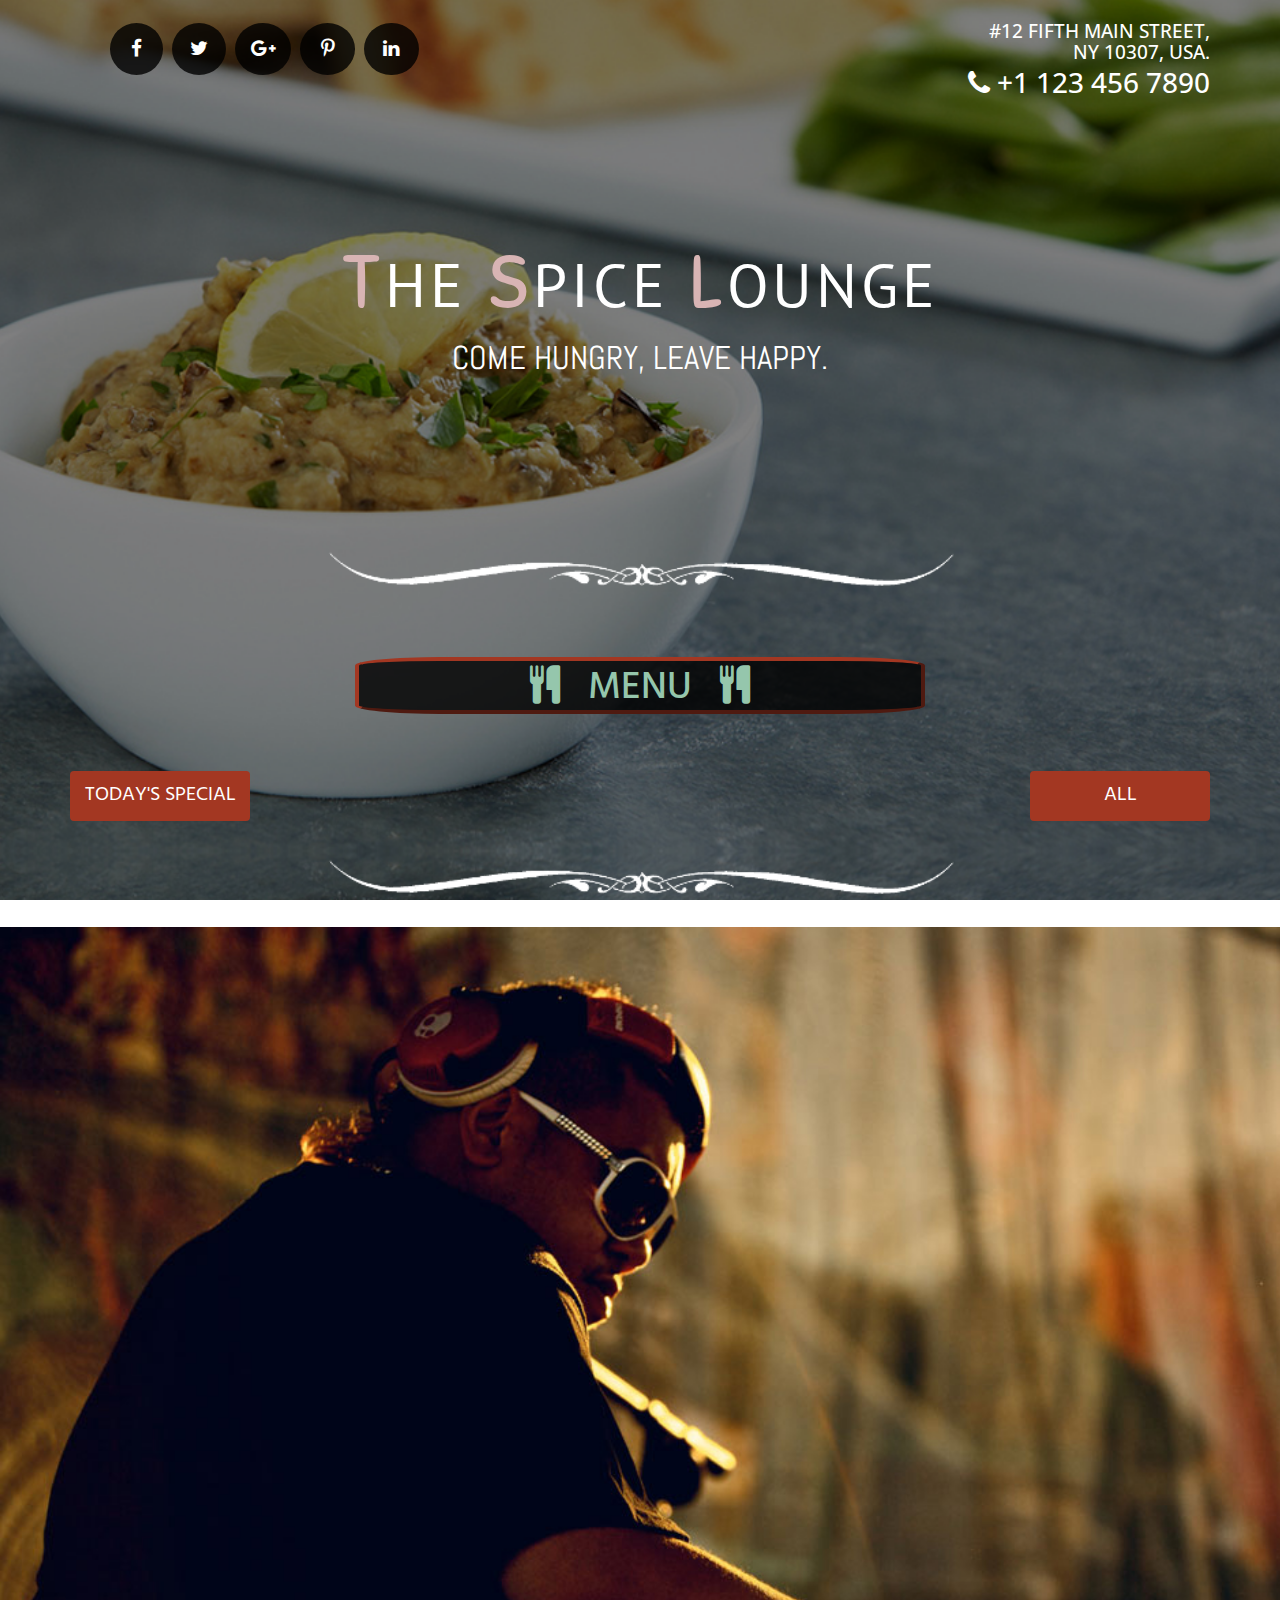
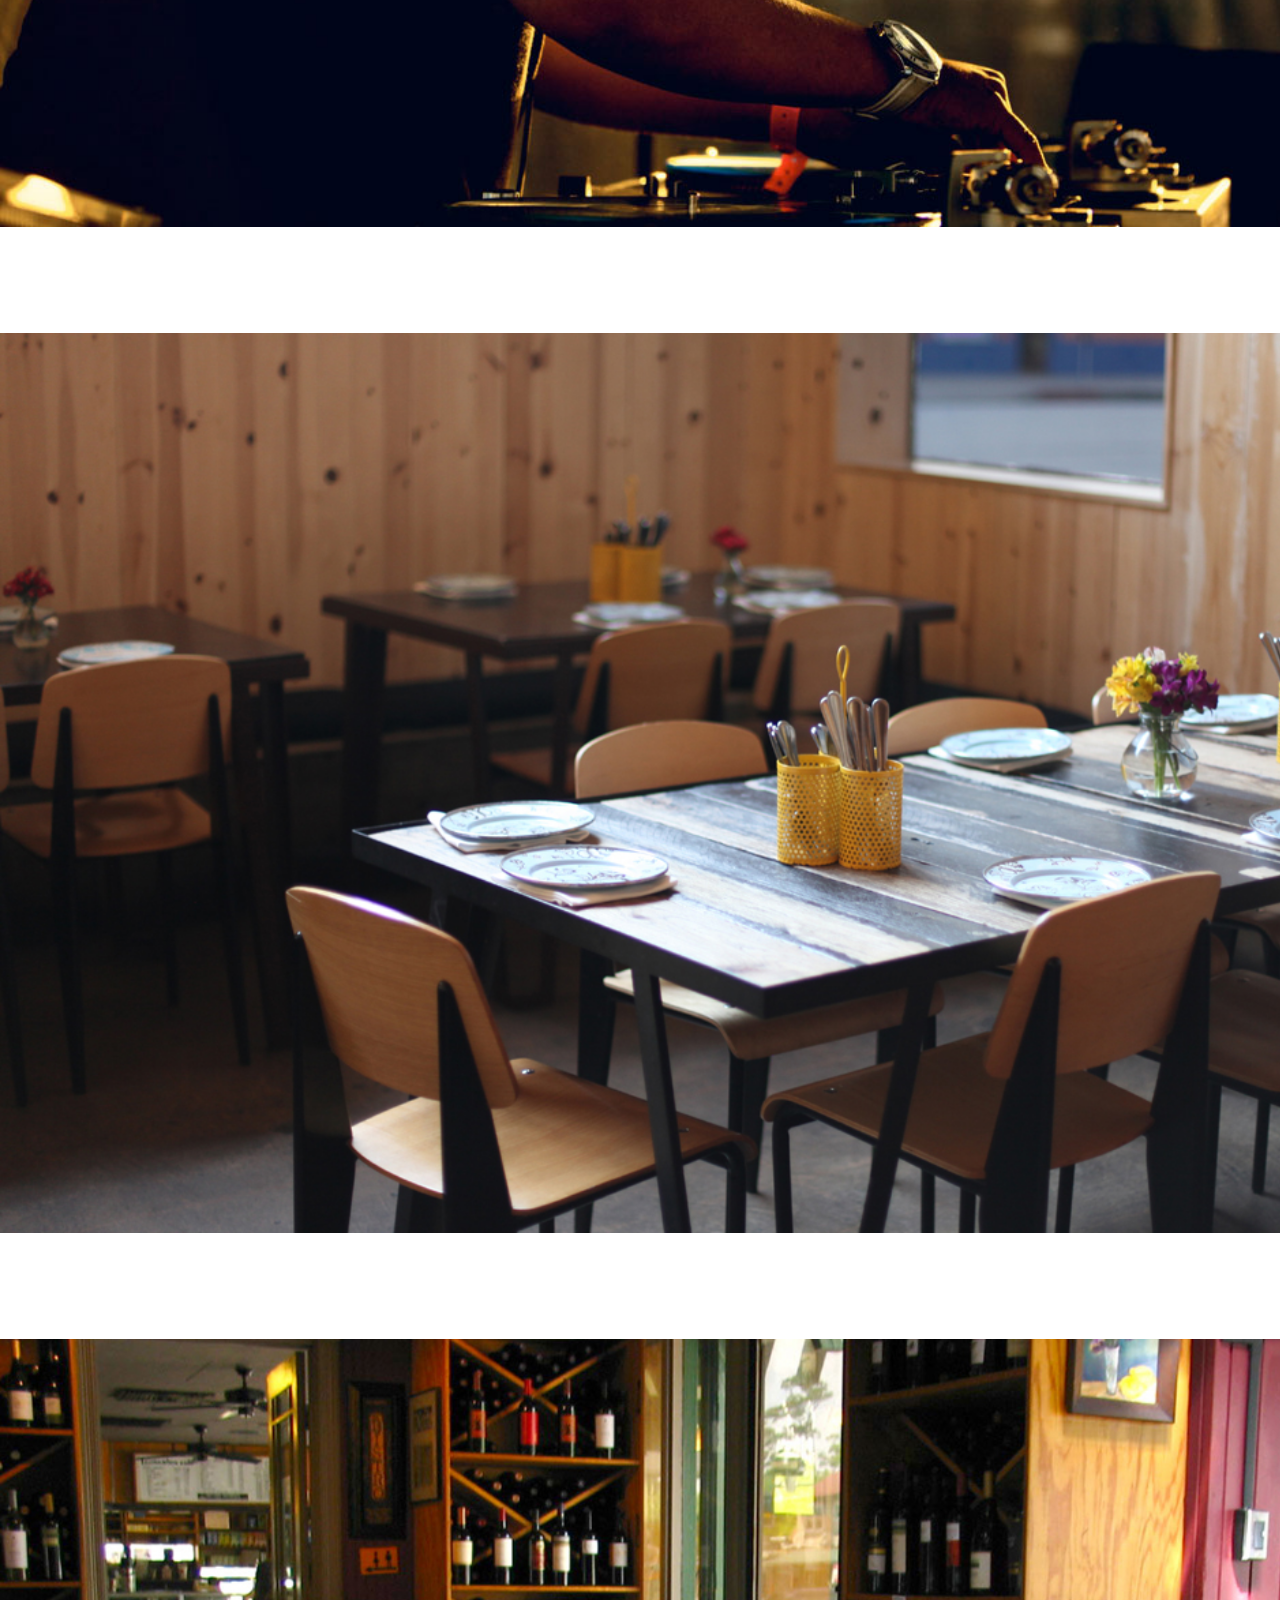
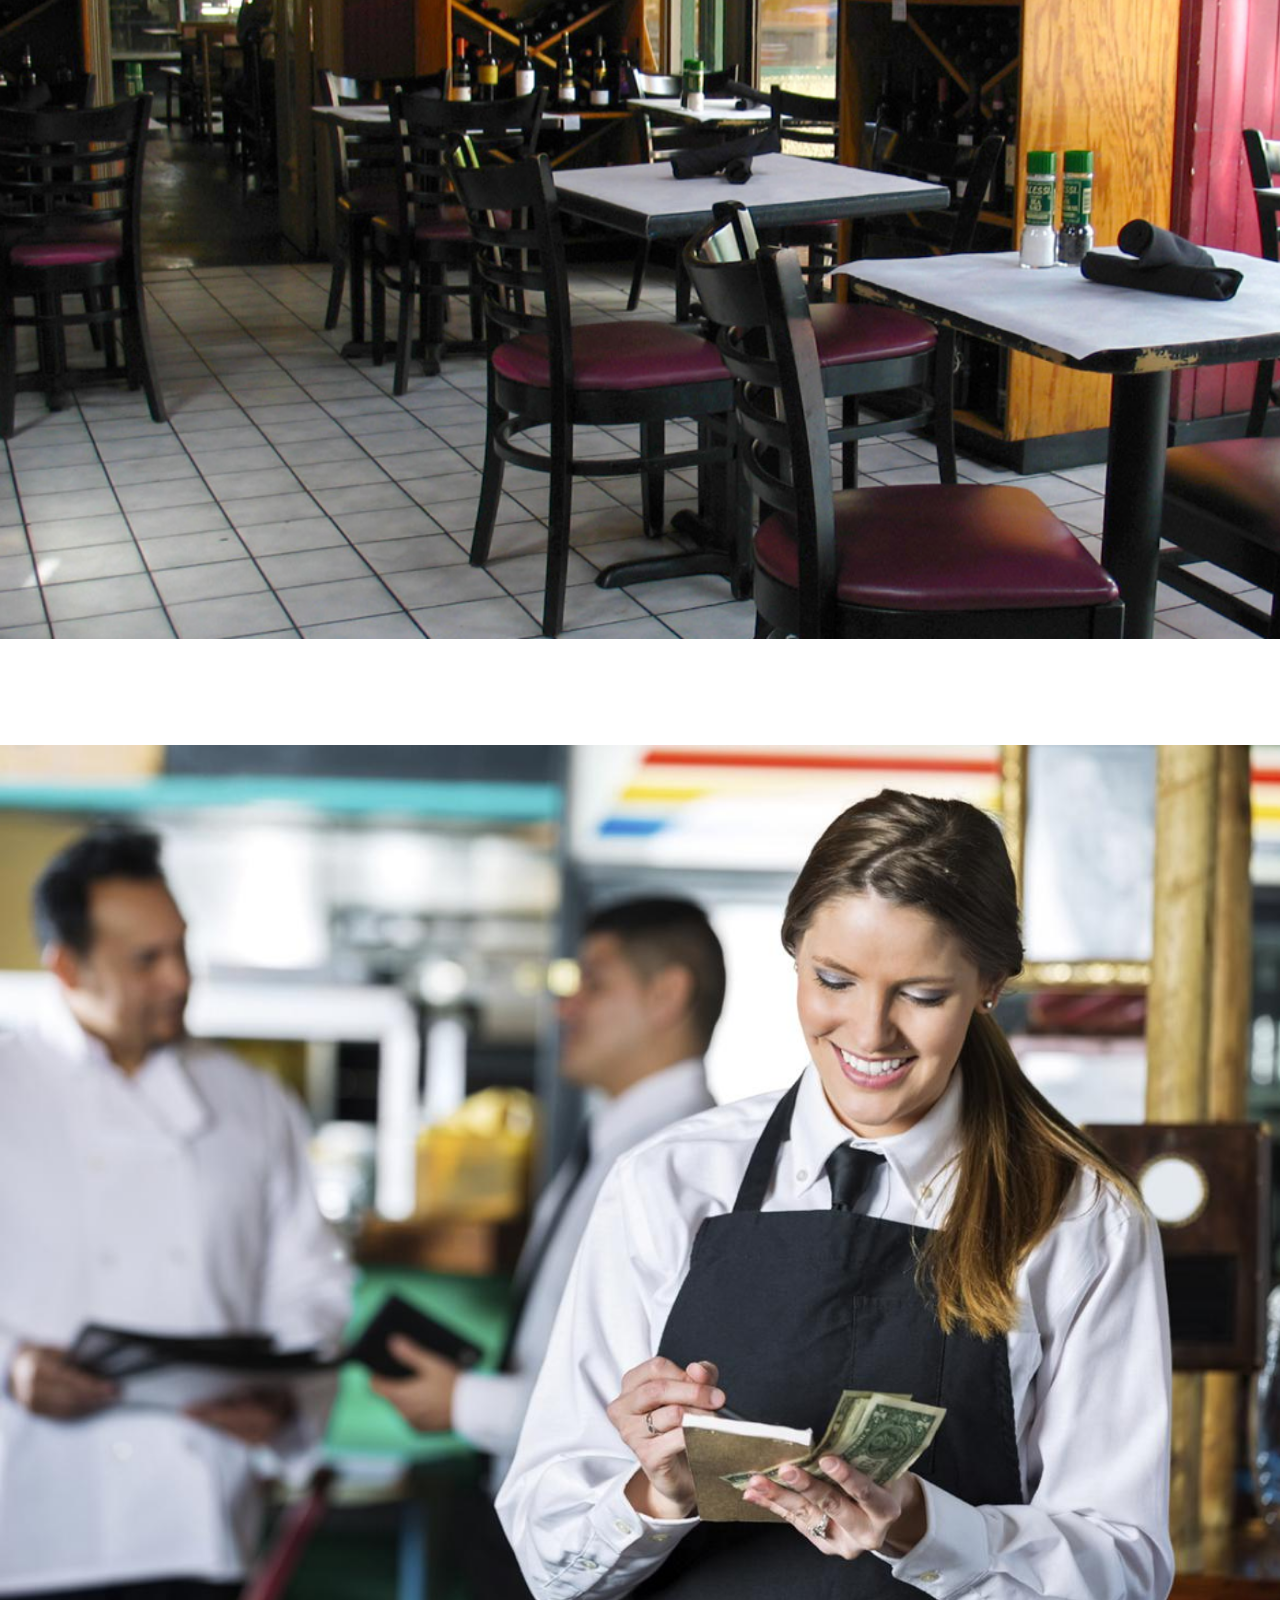
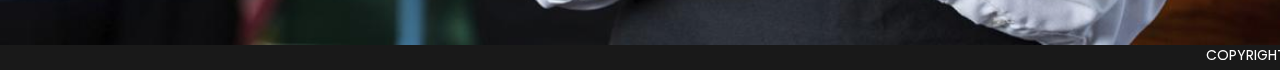
==== commit b8872e7b: "Update index.html" ====
--- a/index.html
+++ b/index.html
@@ -1083,7 +1083,7 @@
     </section>
 
     <footer id="foot">
-      <marquee>COPYRIGHTS © THE SPICE LOUNGE 2019.</marquee>
+      <marquee>COPYRIGHTS © THE SPICE LOUNGE 2022.</marquee>
     </footer>
 
     <!-- jQuery (necessary for Bootstrap's JavaScript plugins) -->
